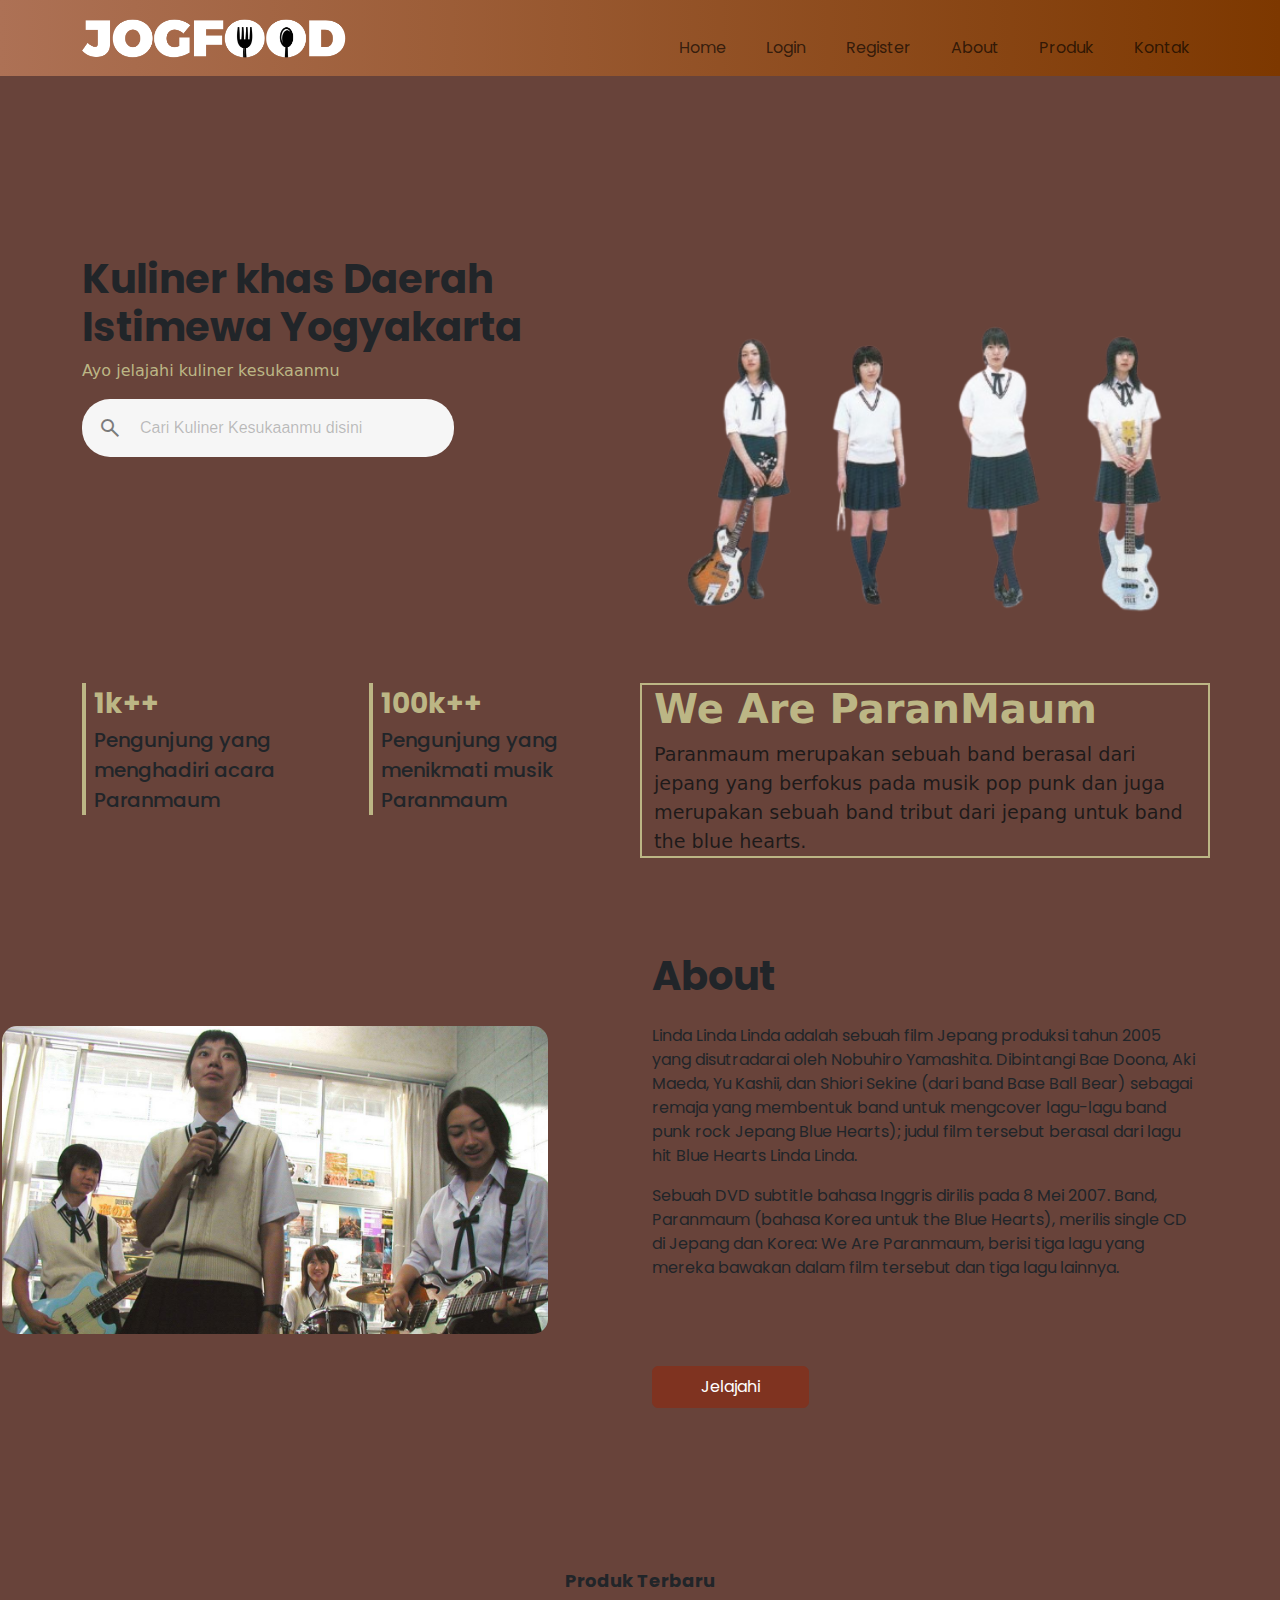
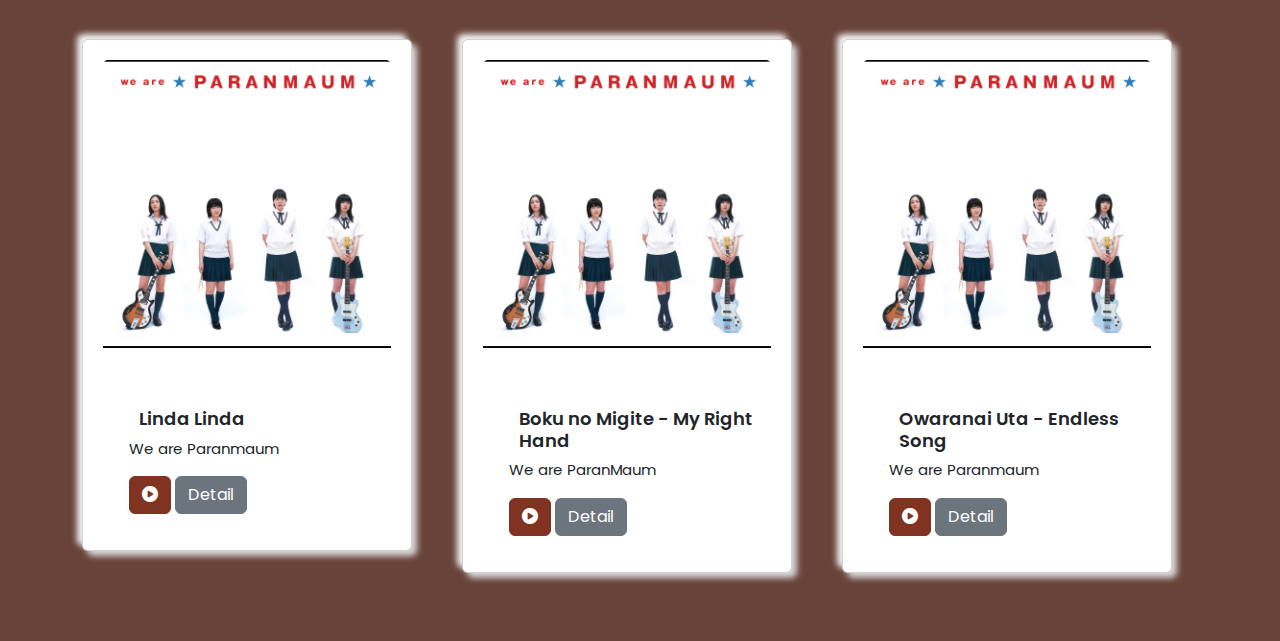
==== index.html @ d75c8ed2 "Second Commit" ====
<!DOCTYPE html>
<html lang="en">
<head>
    <meta charset="UTF-8">
    <meta name="viewport" content="width=device-width, initial-scale=1.0">
    <title>Jogfood</title>
    <link rel="stylesheet" href="styles.css">
    <link rel="stylesheet" href="bootstrap/css/bootstrap.min.css">
    <!---fonts-->
    <link rel="stylesheet" href="https://cdnjs.cloudflare.com/ajax/libs/font-awesome/6.0.0/css/all.min.css">
    <link rel="preconnect" href="https://fonts.googleapis.com">
    <link rel="preconnect" href="https://fonts.gstatic.com" crossorigin>
    <link href="https://fonts.googleapis.com/css2?family=Archivo:ital,wdth,wght@0,62..125,100..900;1,62..125,100..900&family=Poppins:ital,wght@0,100;0,200;0,300;0,400;0,500;0,600;0,700;0,800;0,900;1,100;1,200;1,300;1,400;1,500;1,600;1,700;1,800;1,900&display=swap" rel="stylesheet">
    <!--icons-->
    <link rel="stylesheet" href="https://fonts.googleapis.com/css2?family=Material+Symbols+Outlined:opsz,wght,FILL,GRAD@24,400,0,0&icon_names=search" />
</head>
<body style="background-color: #68433a">
    <!--Navbar-->
    <nav class="navbar navbar-expand-lg bg-body-tertiary" style="background: linear-gradient(to right, #ad7155, #7d3800);">
        <div class="container">
        <a class="navbar-brand" href="#">
            <img src="./assets/icon/jogfood.png" style = "width:264px" alt="Logo">
        </a>
            <button class="navbar-toggler" type="button" data-bs-toggle="collapse" data-bs-target="#navbarNavAltMarkup" aria-controls="navbarNavAltMarkup" aria-expanded="false" aria-label="Toggle navigation">
            <span class="navbar-toggler-icon"></span>
            </button>
        <div class="collapse navbar-collapse" id="navbarNavAltMarkup">
            <div class="navbar-nav ms-auto gap-4 font-poppins" style="transform: translateY(10px);">
                <a class="nav-link"  href="#">Home</a>
                <a class="nav-link" href="login.html">Login</a>
                <a class="nav-link" href="register.html">Register</a>
                <a class="nav-link" href="#about">About</a>
                <a class="nav-link" href="#produk">Produk</a>
                <a class="nav-link" href="#"> Kontak</a>
            </div>
        </div>
        </div>
    </nav>
    <!--Navbar End-->
    <!--main content-->
    <!--banner-->
    <div class="container">
        <div class="row">
            <div class="col-6 d-flex align-items-center">
                <div>
                <h1 class="fs-1 fw-bold font-poppins">
                    Kuliner khas Daerah Istimewa Yogyakarta
                </h1>
                <p style="color:#bcb685">
                    Ayo jelajahi kuliner kesukaanmu
                </p>
                <form>
                    <div class="search">
                        <span class="search-icon material-symbols-outlined">search</span>
                        <input class="search-input" name="search" id="cari" type="search" placeholder="Cari Kuliner Kesukaanmu disini">
                    </div>
                </form>
                </div>
            </div>
            
        <div class="col-6 text-end">
                <img src="./assets/icon/hero.png" alt="hero" width="560px">
            </div>
        </div>
    
        <div class="row mt-5">
            <div class="col-6 d-flex gap-4">
                <div>
                <div class="d-flex flex-column ps-2" style = "border-left: 4px solid #bcb685;">
                    <span class="fs-3 fw-bold font-poppins" style = "color:#bcb685;">1k++</span>
                    <span class="fs-5 fw-medium font-poppins">Pengunjung yang menghadiri acara Paranmaum</span>
                </div>
                </div>

                <div>
                    <div class="d-flex flex-column justify-content-center ps-2" style = "border-left: 4px solid #bcb685;">
                    <span class="fs-3 fw-bold font-poppins" style = "color:#bcb685;">100k++</span>
                    <span class="fs-5 fw-medium font-poppins">Pengunjung yang menikmati musik Paranmaum</span>
                    </div>
                </div>
            </div>
            <div class="col-6 d-flex flex-column" style="border: 2px solid #bcb685;">
            <h1 class="fw-bold" style="color:#bcb685;" class="fs-1 fw-bold font-poppins">We Are ParanMaum</h1>
            <p class="mb-0" style="color: #1a1818ef; font-size: larger;" class="font-archivo">Paranmaum merupakan sebuah band berasal dari jepang yang berfokus pada musik pop punk dan juga merupakan sebuah band tribut dari jepang untuk band the blue hearts.</p>
            </div>
        </div>
    </div>
    <!-- About -->
    <div class="container">
        <section id="about" class="about"></section>
        <div class="row font-poppins my-5">
            <div class="col-6">
                <img src="./assets/icon/lindalinda.jpg" alt="linda" width="100%" class="img-fluid" style="transform: translateX(-80px);">
            </div>
            <div class="col-6 d-flex align-items-center">
                <div>
                    <h1 class="fw-bold mb-4">About</h1>
                    <p>
                        Linda Linda Linda adalah sebuah film Jepang produksi tahun 2005 yang disutradarai oleh Nobuhiro Yamashita. Dibintangi Bae Doona, Aki Maeda, Yu Kashii, dan Shiori Sekine (dari band Base Ball Bear) sebagai 
                        remaja yang membentuk band untuk mengcover lagu-lagu band punk rock Jepang Blue Hearts); judul film tersebut berasal dari lagu hit Blue Hearts Linda Linda. 
                        <span class="d-block mt-3">
                            Sebuah DVD subtitle bahasa Inggris dirilis pada 8 Mei 2007. Band, Paranmaum (bahasa Korea untuk the Blue Hearts), merilis single CD di Jepang dan Korea: We Are Paranmaum, 
                            berisi tiga lagu yang mereka bawakan dalam film tersebut dan tiga lagu lainnya.
                        </span>
                    </p>
                    <a href="#produk" class="btn btn-primary px-5 py-2" style="margin-top: 70px;">Jelajahi</a>
                </div>
            </div>
        </div>
    </div>
    <!--main content end-->
                    <!-- Produk -->
                    <div class="category-section">
                    <div class="container container-custom">
                        <div class="row">
                            <div class="col-12">
                                <h4 class="text-center fw-bold my-5 font-poppins">Produk Terbaru</h4>
                                <section id="produk" class="produk"></section> 
                                <div class="row font-poppins my-5">
                            <div class="col-4">
                                <div class="card">
                                    <img src="./assets/img/weparanmaum.jpg" class="card-img-top" alt="Gambar Produk">
                                    <div class="card-body">
                                        <h5 class="card-title">Linda Linda</h5>
                                        <p class="card-text">We are Paranmaum</p>
                                        <audio id="song1">
                                            <source src="./assets/audio/LindaLindaLinda.mp3" type="audio/mp3">
                                        </audio>
                                        <button type="button" class="btn btn-primary" onclick="togglePlayPause(1)">
                                            <i class="fa fa-play-circle" aria-hidden="true" id="play-icon1"></i>
                                        </button>
                                        <button type="button" class="btn btn-secondary" data-bs-toggle="modal" data-bs-target="#detailModal1">
                                            Detail
                                        </button>
                                    </div>
                                </div>
                            </div>
                            <div class="col-4">                                
                                <div class="card">
                                    <img src="./assets/img/weparanmaum.jpg" class="card-img-top" alt="Gambar Produk">
                                    <div class="card-body">
                                        <h5 class="card-title">Boku no Migite - My Right Hand</h5>
                                        <p class="card-text">We are ParanMaum</p>
                                        <audio id="song2">
                                            <source src="./assets/audio/_PARANMAUM  僕の右手 Boku No Migite - My Right Hand.mp3" type="audio/mp3">
                                        </audio>
                                        <button type="button" class="btn btn-primary" onclick="togglePlayPause(2)">
                                            <i class="fa fa-play-circle" aria-hidden="true" id="play-icon2"></i>
                                        </button>
                                        <button type="button" class="btn btn-secondary" data-bs-toggle="modal" data-bs-target="#detailModal2">
                                            Detail
                                        </button>
                                    </div>
                                </div>
                            </div>
                            <div class="col-4">                                
                                <div class="card">
                                    <img src="./assets/img/weparanmaum.jpg" class="card-img-top" alt="Gambar Produk">
                                    <div class="card-body">
                                        <h5 class="card-title">Owaranai Uta - Endless Song</h5>
                                        <p class="card-text">We are Paranmaum</p>
                                        <audio id="song3">
                                            <source src="./assets/audio/_PARANMAUM  終わらない歌 Owaranai Uta - Endless Song.mp3" type="audio/mp3">
                                        </audio>
                                        <button type="button" class="btn btn-primary" onclick="togglePlayPause(3)">
                                            <i class="fa fa-play-circle" aria-hidden="true" id="play-icon3"></i>
                                        </button>
                                        <button type="button" class="btn btn-secondary" data-bs-toggle="modal" data-bs-target="#detailModal3">
                                            Detail
                                        </button>
                                    </div>
                                </div>
                            </div>
                        </div>
                    </div>
                </div>
            </div>
                    <!-- Modal -->
                    <div class="modal fade" id="detailModal1" tabindex="-1" aria-labelledby="detailModalLabel1" aria-hidden="true">
                        <div class="modal-dialog">
                            <div class="modal-content">
                                <div class="modal-header">
                                    <h5 class="modal-title" id="detailModalLabel1">Linda Linda</h5>
                                    <button type="button" class="btn-close" data-bs-dismiss="modal" aria-label="Close"></button>
                                </div>
                                <div class="modal-body">
                                        <p><strong>Lirik</strong></br>
                                        Dobunezumi mitai ni utsukushiku naritai</br>
                                        Shashin ni wa utsuranai utsukushisa ga aru kara</br>
                                    </br>
                                        Rinda rinda rinda rinda rinda</br>
                                        Rinda rinda rinda rinda rinda</br>
                                        Moshimo boku ga itsuka kimi to deai hanashiau nara</br>
                                        Sonna toki wa douka ai no imi wo shitte kudasai</br>
                                        Rinda rinda rinda rinda rinda</br>
                                        Rinda rinda rinda rinda rinda</br>
                                    </br>
                                        Dobunezumi mitai ni dare yori mo yasashii</br>
                                        Dobunezumi mitai ni nani yori mo atatakaku</br>
                                    </br>
                                        Rinda rinda rinda rinda rinda</br>
                                        Rinda rinda rinda rinda rinda</br>
                                        Moshimo boku ga itsuka kimi to deai hanashiau nara</br>
                                        Sonna toki wa douka ai no imi wo shitte kudasai</br>
                                    </br>
                                        Ai ja nakutemo koi ja nakutemo kimi wo hanashi wa shinai</br>
                                        Kesshite makenai tsuyoi chikara wo boku wa hitotsu dake motsu</br>
                                        Rinda rinda rinda rinda rinda</br>
                                        Rinda rinda rinda rinda rinda</br>
                                    </br>
                                        Rinda rinda rinda rinda rinda</br>
                                        Rinda rinda rinda rinda rinda</br>
                                        Rinda rinda rinda rinda rinda</br>
                                        Rinda rinda rinda rinda rinda
                                    </p>
                                </div>
                                <div class="modal-footer">
                                    <button type="button" class="btn btn-danger" data-bs-dismiss="modal">Tutup</button>
                                </div>
                            </div>
                        </div>
                    </div>
                    <div class="modal fade" id="detailModal2" tabindex="-1" aria-labelledby="detailModalLabel2" aria-hidden="true">
                        <div class="modal-dialog">
                            <div class="modal-content">
                                <div class="modal-header">
                                    <h5 class="modal-title" id="detailModalLabel2">Boku no Migite</h5>
                                    <button type="button" class="btn-close" data-bs-dismiss="modal" aria-label="Close"></button>
                                </div>
                                <div class="modal-body">
                                    <p><strong>Lirik</strong></br>
                                        Boku no migite o shirimasen ka...</br>
                                        Boku no migite o shirimasen ka</br>
                                        Yukue humei ni narimashita</br>
                                        Himeite hai no mo hontajuu</br>
                                        Machijuu niku baru yo</br>
                                    </br>
                                        Ima sugu sagashini ikana hito</br>
                                        Saa hayaku mitsuke na hito</br>
                                        Yume ni uetanora iru</br>
                                        Konya hoete iru</br>
                                    </br>
                                        Mita koto mo nai yo na</br>
                                        Hiza no hiji kata de</br>
                                        Kitta koto mo nai yo na</br>
                                        Utai kata o shitai</br>
                                        Da - ka - ra</br>
                                        Boku no migite o shirimasen ka</br>
                                    </br>
                                        Ningen wa minna yowai kedo</br>
                                        Yume wa kanarazu kanaunda</br>
                                        Hitomi no oku ni nemuri kaketa</br>
                                        Fujikenai gokoro</br>
                                    </br>
                                        Ima ni mo me kara koboresoo na</br>
                                        Namida no wake ga iemasen</br>
                                        Kyoo mo ashita mo asatte mo</br>
                                        Nani ka o sagasu deshoo</br>
                                    </br>
                                        Mita koto mo nai yo na</br>
                                        Maikurofuon no nigiru kata de</br>
                                        Kitta koto mo nai yo na</br>
                                        Utai kata suru yo</br>
                                        Da - ka - ra</br>
                                        Boku no migite o shirimasen ka</br>
                                    </p>
                                </div>
                                <div class="modal-footer">
                                    <button type="button" class="btn btn-danger" data-bs-dismiss="modal">Tutup</button>
                                </div>
                            </div>
                        </div>
                    </div>
                    <div class="modal fade" id="detailModal3" tabindex="-1" aria-labelledby="detailModalLabel3" aria-hidden="true">
                        <div class="modal-dialog">
                            <div class="modal-content">
                                <div class="modal-header">
                                    <h5 class="modal-title" id="detailModalLabel3">Owaranai Uta</h5>
                                    <button type="button" class="btn btn-close" data-bs-dismiss="modal" aria-label="Close"></button>
                                </div>
                                <div class="modal-body">
                                    <p><strong>Lirik</strong></br>
                                        Owaranai uta wo utaou</br>
                                        Kusottare no sekai no tame</br>
                                        Owaranai uta wo utaou</br>
                                        Subete no kuzudomo no tame ni</br>
                                        Owaranai uta wo utaou</br>
                                        Boku ya kimi ya karera no tame</br>
                                        Owaranai uta wo utaou</br>
                                        Ashita ni wa waraeru you ni</br>
                                    </br>
                                        Yo no naka ni tsumetaku sarete</br>
                                        Hitoribotchi de naita yoru</br>
                                        Mou dame da to omou koto wa</br>
                                        Ima made nando demo atta</br>
                                        Shinjitsu no shunkan wa itsumo</br>
                                        Shinu hodo kowai mono dakara</br>
                                        Nige dashitaku natta koto wa</br>
                                        Ima made nandomo atta</br>
                                    </br>
                                        Owaranai uta wo utaou</br>
                                        Kusottare no sekai no tame</br>
                                        Owaranai uta wo utaou</br>
                                        Subete no kuzudomo no tame ni</br>
                                        Owaranai uta wo utaou</br>
                                        Boku ya kimi ya karera no tame</br>
                                        Owaranai uta wo utaou</br>
                                        Ashita ni wa waraeru you ni</br>
                                    </br>
                                        Nareai wa suki ja nai kara</br>
                                        Gokai saretemo shou ga nai</br>
                                        Sore demo boku wa kimi no koto wo</br>
                                        Itsu datte omoidasu darou</br>
                                    </br>
                                        Owaranai uta wo utaou</br>
                                        Kusottare no sekai no tame</br>
                                        Owaranai uta wo utaou</br>
                                        Subete no kuzudomo no tame ni</br>
                                        Owaranai uta wo utaou</br>
                                        Boku ya kimi ya karera no tame</br>
                                        Owaranai uta wo utaou</br>
                                        Ashita ni wa waraeru you ni</br>
                                    </br>
                                        Owaranai uta wo utaou</br>
                                        Kusottare no sekai no tame</br>
                                        Owaranai uta wo utaou</br>
                                        Subete no kuzudomo no tame ni</br>
                                        Owaranai uta wo utaou</br>
                                        Hitoribotchi de naita yoru</br>
                                        Owaranai uta wo utaou</br>
                                        Kichigai atsukai sareta hibi</br>
                                    </br>
                                        Owaranai uta wo utaou</br>
                                        Kusottare no sekai no tame</br>
                                        Owaranai uta wo utaou</br>
                                        Subete no kuzudomo no tame ni</br>
                                        Owaranai uta wo utaou</br>
                                        Boku ya kimi ya karera no tame</br>
                                        Owaranai uta wo utaou</br>
                                        Ashita ni wa waraeru you ni</br>
                                    </p>
                                </div>
                                <div class="modal-footer">
                                    <button type="button" class="btn btn-danger" data-bs-dismiss="modal">Tutup</button>
                                </div>
                            </div>
                        </div>
                    </div>
                </div>
            </div>
<script src="https://cdn.jsdelivr.net/npm/bootstrap@5.3.3/dist/js/bootstrap.bundle.min.js"></script>
<script>
function togglePlayPause(n) {
let audio = document.getElementById('song' + n);
    if (audio.paused) {
        audio.play();
        document.getElementById('play-icon' + n).classList.remove('fa-play-circle');
        document.getElementById('play-icon' + n).classList.add('fa-pause-circle');
    } else {
        audio.pause();
        document.getElementById('play-icon' + n).classList.remove('fa-pause-circle');
        document.getElementById('play-icon' + n).classList.add('fa-play-circle');
        }
    }
</script> 
</body>
</html>
---- styles.css ----
:root{
  --primary : #7f3320;
  --background : #471b10;
  --secondary : #211d1d;
  --third : #ffc42c;
  --font : #fff;
}

/*fonts*/
.font-poppins {
  font-family: 'Poppins', sans-serif !important;
}
.font-archivo {
  font-family: 'Archivo', sans-serif !important;
}

/*search-bar*/
.search {
  --padding : 16px;
  
  
  width: max-content;
  display: flex;
  align-items: center;
  justify-content: center;
  padding: var(--padding);
  border-radius: 28px;
  background-color: #f6f6f6;
  transition: box-shadow 0.25s;
}

.search:focus-within {
  box-shadow: 0 0 2px rgba(0, 0, 0, 0.75);
}

.search-input {
  font-size: 16px;
  font-family: 'Lexend', sans-serif;
  color: #333333;
  margin-left: var(--padding);
  outline: none;
  border: none;
  background: transparent;
  width: 300px;;
}

.search-input::placeholder {
  color: rgba(0, 0, 0, 0.25);
}

  .search-icon {
  font-size: 20px;
  color: rgba(0, 0, 0, 0.5);
}

/*component*/
.btn-primary {
  background-color: var(--primary) !important;
  border-color: var(--primary) !important;
}
.btn-primary:hover {
  background-color: var(--third) !important;
  border-color: var(--third) !important;
}

/*navbar*/
.active {
  color: var(--third) !important;
}
.nav-link:hover {
  color: var(--third) !important;
}

/*image*/
.img-fluid {
  height: auto;
  border-radius: 15px;
  object-fit: cover;
  display: block;
  margin: 120px auto;
}

/*song*/
#play1 {
  display: flex;
  width: 50px;
  height: 50px;
  margin: 0 auto;
  cursor: pointer;
}

/*card*/
.card {
  padding: 20px;
  width: 330px;
  min-height: 370px;
  border-radius: 20px;
  background: #e8e8e8;
  box-shadow: 5px 5px 6px #dadada,
                  -5px -5px 6px #f6f6f6;
      transition: 0.4s;
    gap: 1rem;
    display: flex;
    cursor: pointer;
    }
  
  .card:hover {
      translate: 0 -10px;
  }
  
  .card-title {
      font-size: 18px;
      font-weight: 600;
      color: #2e54a7;
      margin: 15px 0 0 10px;
  }
  
  .card-image {
      min-height: 170px;
      background-color: #c9c9c9;
      border-radius: 15px;
      box-shadow: inset 8px 8px 10px #c3c3c3,
              inset -8px -8px 10px #cfcfcf;
  }
  
  .card-body {
      margin: 13px 0 0 10px;
      color: rgb(31, 31, 31);
      font-size: 15px;
  }
  
  .footer {
      float: right;
      margin: 28px 0 0 18px;
      font-size: 13px;
      color: #636363;
  }
  
  .by-name {
      font-weight: 700;
  }

  /*category*/
  .category-section {
    padding: 20px;
}
.category-section h4 {
    font-size: 18px;
}
.category-section .see-more {
    float: right;
    font-size: 14px;
}
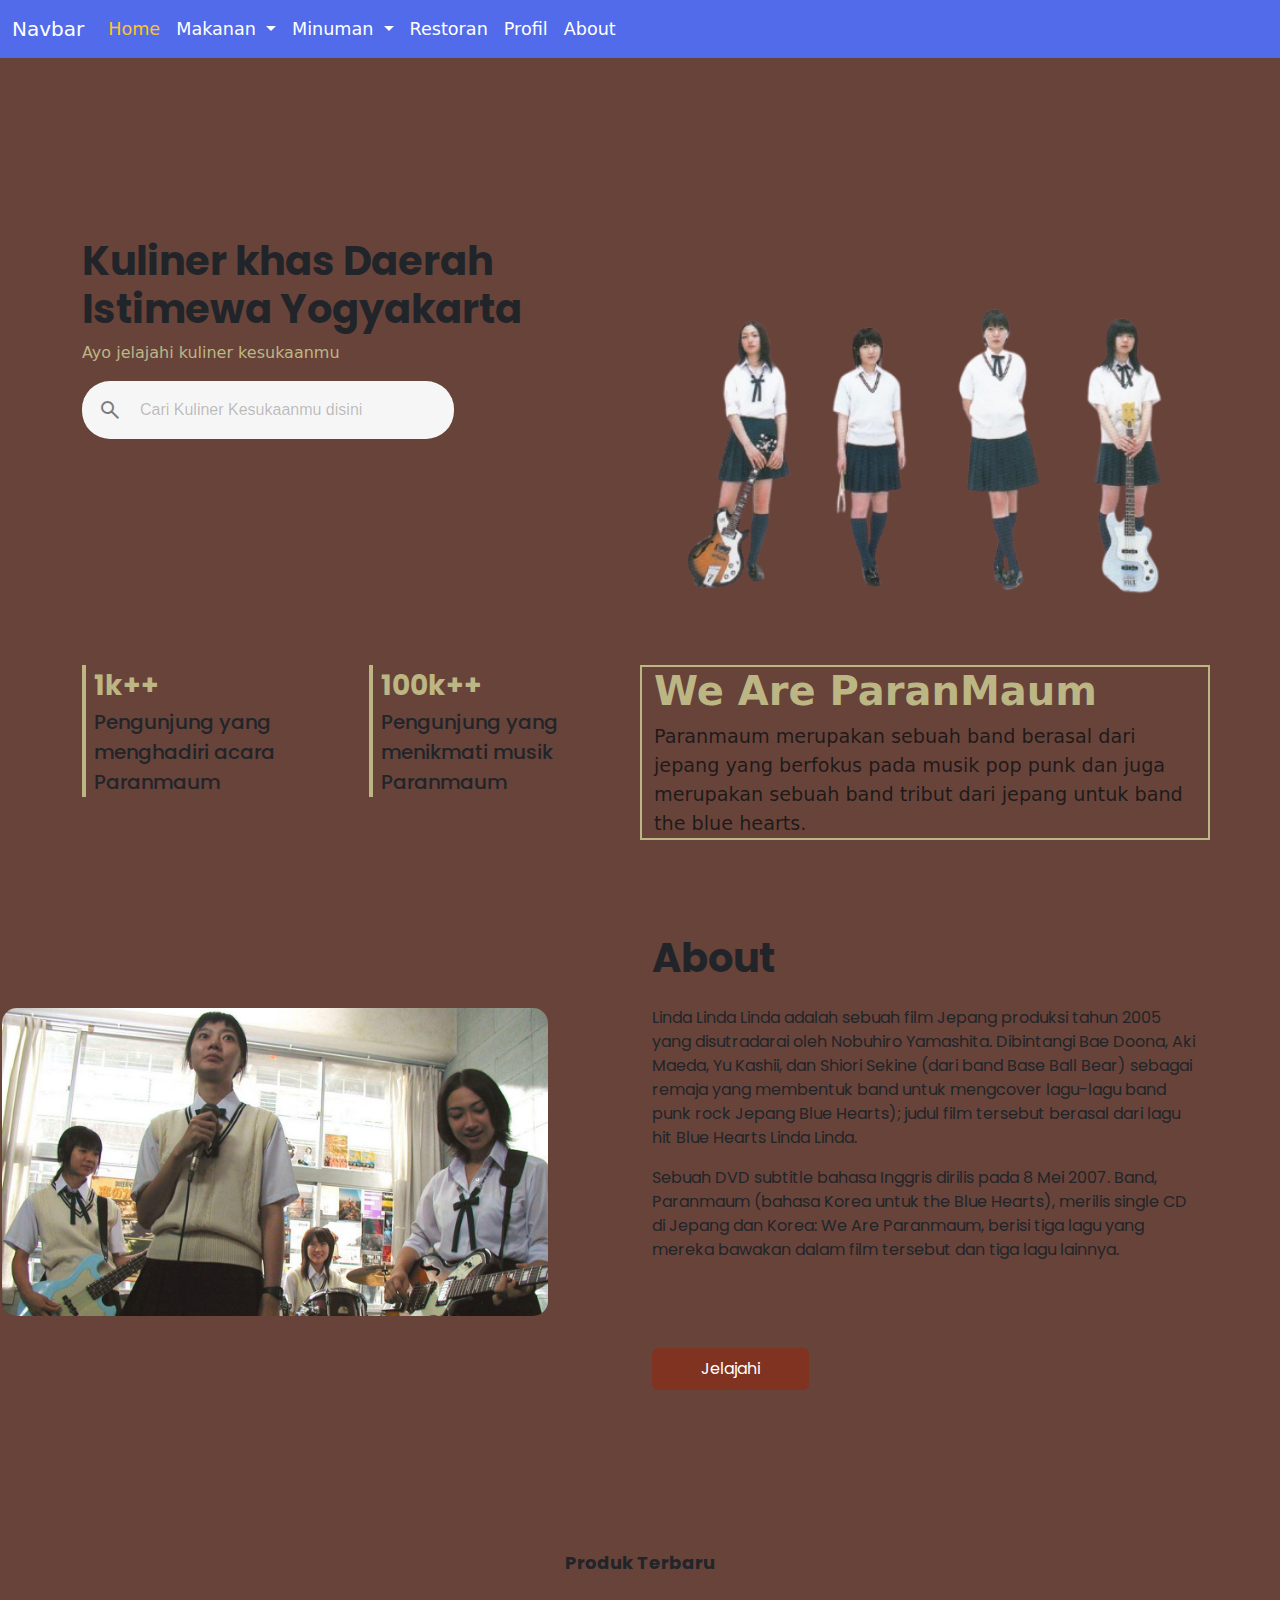
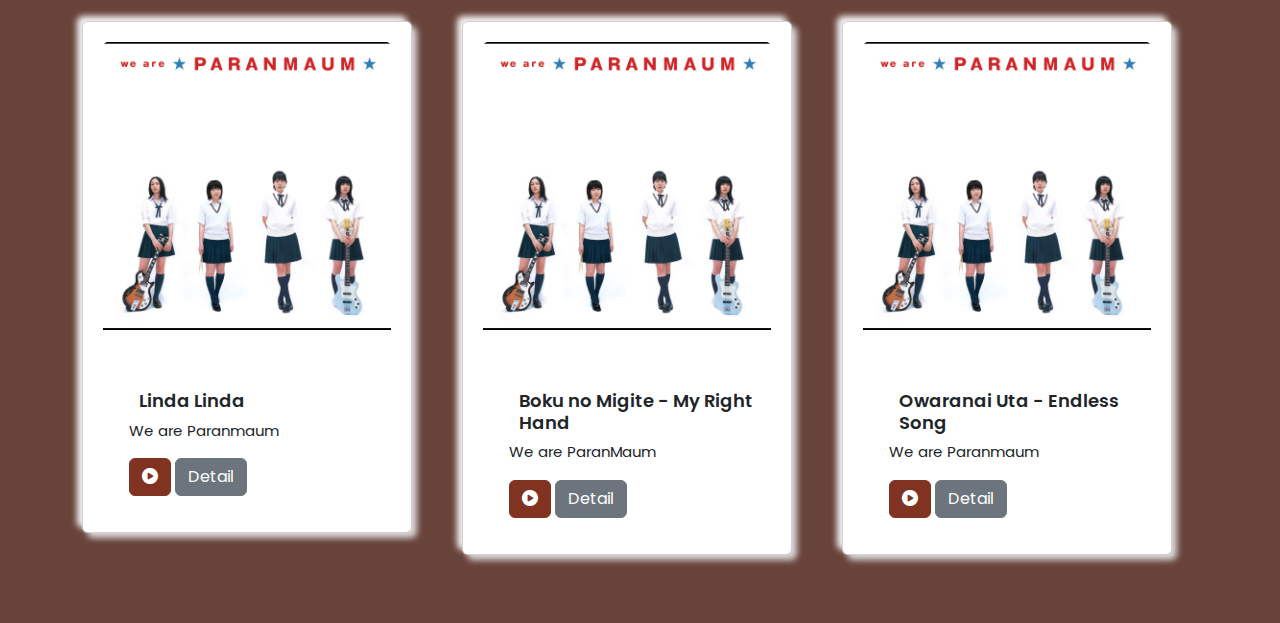
==== commit ff843302: "kommitt njirr" ====
--- a/index.html
+++ b/index.html
@@ -16,26 +16,58 @@
 </head>
 <body style="background-color: #68433a">
     <!--Navbar-->
-    <nav class="navbar navbar-expand-lg bg-body-tertiary" style="background: linear-gradient(to right, #ad7155, #7d3800);">
-        <div class="container">
-        <a class="navbar-brand" href="#">
-            <img src="./assets/icon/jogfood.png" style = "width:264px" alt="Logo">
-        </a>
-            <button class="navbar-toggler" type="button" data-bs-toggle="collapse" data-bs-target="#navbarNavAltMarkup" aria-controls="navbarNavAltMarkup" aria-expanded="false" aria-label="Toggle navigation">
-            <span class="navbar-toggler-icon"></span>
+    <nav class="navbar navbar-expand-lg navbar-dark" style="background-color: #516BEB;">
+        <div class="container-fluid">
+            <a class="navbar-brand" href="#">Navbar</a>
+            <button class="navbar-toggler" type="button" data-bs-toggle="collapse" data-bs-target="#navbarSupportedContent"
+                aria-controls="navbarSupportedContent" aria-expanded="false" aria-label="Toggle navigation">
+                <span class="navbar-toggler-icon"></span>
             </button>
-        <div class="collapse navbar-collapse" id="navbarNavAltMarkup">
-            <div class="navbar-nav ms-auto gap-4 font-poppins" style="transform: translateY(10px);">
-                <a class="nav-link"  href="#">Home</a>
-                <a class="nav-link" href="login.html">Login</a>
-                <a class="nav-link" href="register.html">Register</a>
-                <a class="nav-link" href="#about">About</a>
-                <a class="nav-link" href="#produk">Produk</a>
-                <a class="nav-link" href="#"> Kontak</a>
-            </div>
+            <div class="collapse navbar-collapse" id="navbarSupportedContent">
+                <ul class="navbar-nav me-auto mb-2 mb-lg-0">
+                <li class="nav-item">
+                    <a class="nav-link active" aria-current="page" href="#">Home</a>
+                </li>
+            <li class="nav-item dropdown">
+                <a class="nav-link dropdown-toggle" href="#" id="navbarDropdown" role="button" data-bs-toggle="dropdown"
+                aria-expanded="false">
+                Makanan
+                </a>
+                <div class="dropdown-menu" aria-labelledby="navbarDropdown">
+                    <ul>
+                        <li><a class="dropdown-item" href="#">Makanan Manis</a></li>
+                        <li><a class="dropdown-item" href="#">Makanan Asin</a></li>
+                        <li><a class="dropdown-item" href="#">Makanan Ringan</a></li>
+                        <li><a class="dropdown-item" href="#">Viral Food</a></li>
+                    </ul>
+                </div>
+            </li>
+            <li class="nav-item dropdown">
+                <a class="nav-link dropdown-toggle" href="#" id="navbarDropdown" role="button" data-bs-toggle="dropdown"
+                aria-expanded="false">
+                Minuman
+                </a>
+                <div class="dropdown-menu" aria-labelledby="navbarDropdown">
+                    <ul>
+                        <li><a class="dropdown-item" href="#">Minuman Tradisional</a></li>
+                        <li><a class="dropdown-item" href="#">Minuman Non Tradisional</a></li>
+                        <li><a class="dropdown-item" href="#">Viral Drink</a></li>
+                    </ul>
+                </div>
+            </li>
+            <li class="nav-item">
+                <a class="nav-link" href="#">Restoran</a>
+            </li>
+            <li class="nav-item">
+                <a class="nav-link" href="profil.html">Profil</a>
+            </li>
+            <li class="nav-item">
+                <a class="nav-link" href="about.html">About</a>
+            </li>
+        </ul>
+    </div>
         </div>
-        </div>
-    </nav>
+            </nav>
     <!--Navbar End-->
     <!--main content-->
     <!--banner-->
--- a/styles.css
+++ b/styles.css
@@ -1,24 +1,77 @@
-:root{
-  --primary : #7f3320;
-  --background : #471b10;
-  --secondary : #211d1d;
-  --third : #ffc42c;
-  --font : #fff;
+:root {
+  --primary: #7f3320;
+  --background: #471b10;
+  --secondary: #211d1d;
+  --third: #ffc42c;
+  --font: #fff;
 }
 
 /*fonts*/
 .font-poppins {
-  font-family: 'Poppins', sans-serif !important;
+  font-family: "Poppins", sans-serif !important;
 }
 .font-archivo {
-  font-family: 'Archivo', sans-serif !important;
+  font-family: "Archivo", sans-serif !important;
+}
+
+/*navbar*/
+.navbar-dark .navbar-nav a.nav-link {
+  color: #ffffff;
+  font-size: 1.1em;
+}
+.dropdown-menu {
+  box-shadow: 0 3px 6px rgba(0, 0, 0, 0.16), 0 3px 6px rgba(0, 0, 0, 0.23);
+  border: none;
+  border-radius: 0;
+  padding: 0.7em;
+}
+@media only screen and (min-width: 992px) {
+  .dropdown:hover .dropdown-menu {
+    display: flex;
+  }
+  .dropdown-menu.show {
+    display: flex;
+  }
+}
+.dropdown-menu ul {
+  list-style: none;
+  padding: 0;
+}
+.dropdown-menu li .dropdown-item {
+  color: gray;
+  font-size: 1em;
+  padding: 0.5em 1em;
+}
+.dropdown-menu li .dropdown-item:hover {
+  background-color: #f1f1f1;
+}
+.dropdown-menu li:first-child a {
+  font-weight: bold;
+  font-size: 1.2em;
+  text-transform: uppercase;
+  color: #516beb;
+}
+.dropdown-menu li:first-child a:hover {
+  background-color: #f1f1f1;
+}
+@media only screen and (max-width: 992px) {
+  .dropdown-menu.show {
+    flex-wrap: wrap;
+    max-height: 350px;
+    overflow-y: scroll;
+  }
+}
+@media only screen and (min-width: 992px) and (max-width: 1140px) {
+  .dropdown:hover .dropdown-menu {
+    width: 40vw;
+    flex-wrap: wrap;
+  }
 }
 
 /*search-bar*/
 .search {
-  --padding : 16px;
-  
-  
+  --padding: 16px;
+
   width: max-content;
   display: flex;
   align-items: center;
@@ -35,20 +88,20 @@
 
 .search-input {
   font-size: 16px;
-  font-family: 'Lexend', sans-serif;
+  font-family: "Lexend", sans-serif;
   color: #333333;
   margin-left: var(--padding);
   outline: none;
   border: none;
   background: transparent;
-  width: 300px;;
+  width: 300px;
 }
 
 .search-input::placeholder {
   color: rgba(0, 0, 0, 0.25);
 }
 
-  .search-icon {
+.search-icon {
   font-size: 20px;
   color: rgba(0, 0, 0, 0.5);
 }
@@ -96,58 +149,56 @@
   min-height: 370px;
   border-radius: 20px;
   background: #e8e8e8;
-  box-shadow: 5px 5px 6px #dadada,
-                  -5px -5px 6px #f6f6f6;
-      transition: 0.4s;
-    gap: 1rem;
-    display: flex;
-    cursor: pointer;
-    }
-  
-  .card:hover {
-      translate: 0 -10px;
-  }
-  
-  .card-title {
-      font-size: 18px;
-      font-weight: 600;
-      color: #2e54a7;
-      margin: 15px 0 0 10px;
-  }
-  
-  .card-image {
-      min-height: 170px;
-      background-color: #c9c9c9;
-      border-radius: 15px;
-      box-shadow: inset 8px 8px 10px #c3c3c3,
-              inset -8px -8px 10px #cfcfcf;
-  }
-  
-  .card-body {
-      margin: 13px 0 0 10px;
-      color: rgb(31, 31, 31);
-      font-size: 15px;
-  }
-  
-  .footer {
-      float: right;
-      margin: 28px 0 0 18px;
-      font-size: 13px;
-      color: #636363;
-  }
-  
-  .by-name {
-      font-weight: 700;
-  }
-
-  /*category*/
-  .category-section {
-    padding: 20px;
+  box-shadow: 5px 5px 6px #dadada, -5px -5px 6px #f6f6f6;
+  transition: 0.4s;
+  gap: 1rem;
+  display: flex;
+  cursor: pointer;
+}
+
+.card:hover {
+  translate: 0 -10px;
+}
+
+.card-title {
+  font-size: 18px;
+  font-weight: 600;
+  color: #2e54a7;
+  margin: 15px 0 0 10px;
+}
+
+.card-image {
+  min-height: 170px;
+  background-color: #c9c9c9;
+  border-radius: 15px;
+  box-shadow: inset 8px 8px 10px #c3c3c3, inset -8px -8px 10px #cfcfcf;
+}
+
+.card-body {
+  margin: 13px 0 0 10px;
+  color: rgb(31, 31, 31);
+  font-size: 15px;
+}
+
+.footer {
+  float: right;
+  margin: 28px 0 0 18px;
+  font-size: 13px;
+  color: #636363;
+}
+
+.by-name {
+  font-weight: 700;
+}
+
+/*category*/
+.category-section {
+  padding: 20px;
 }
 .category-section h4 {
-    font-size: 18px;
+  font-size: 18px;
 }
 .category-section .see-more {
-    float: right;
-    font-size: 14px;
-}+  float: right;
+  font-size: 14px;
+}
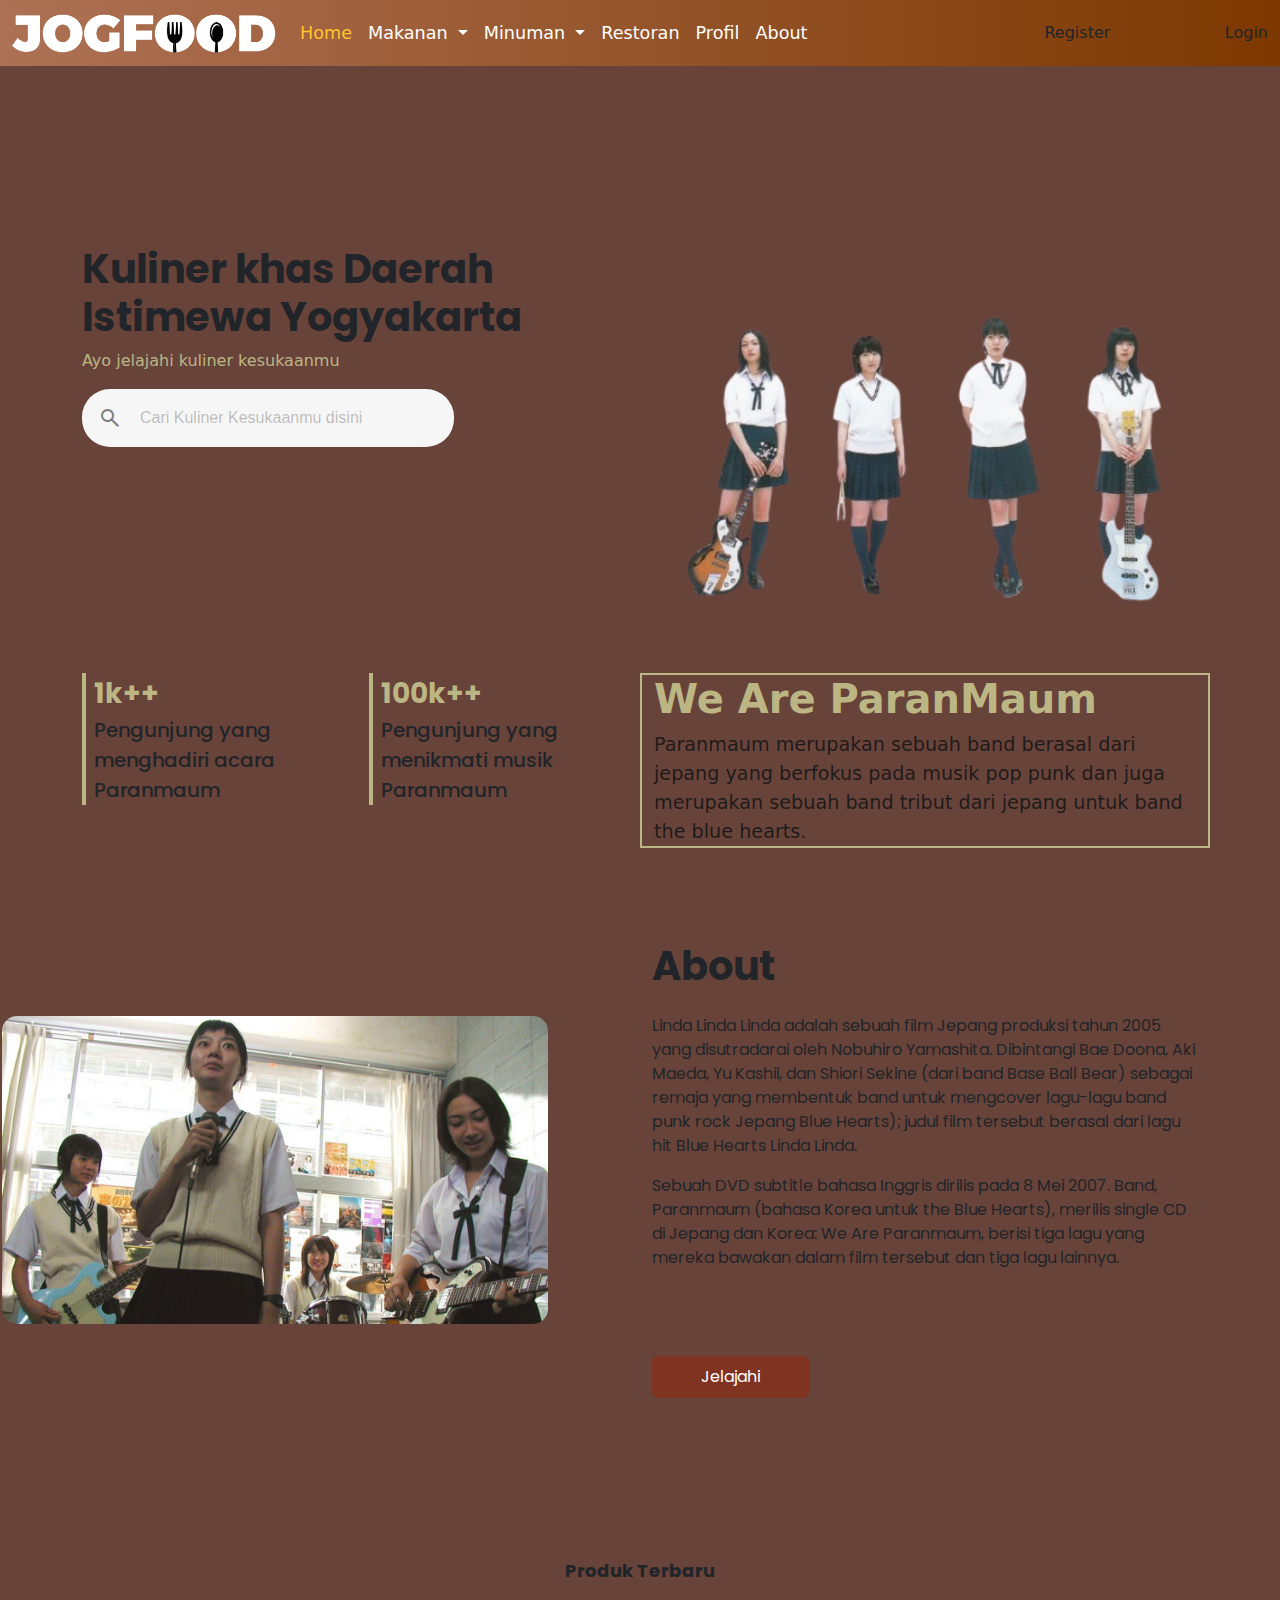
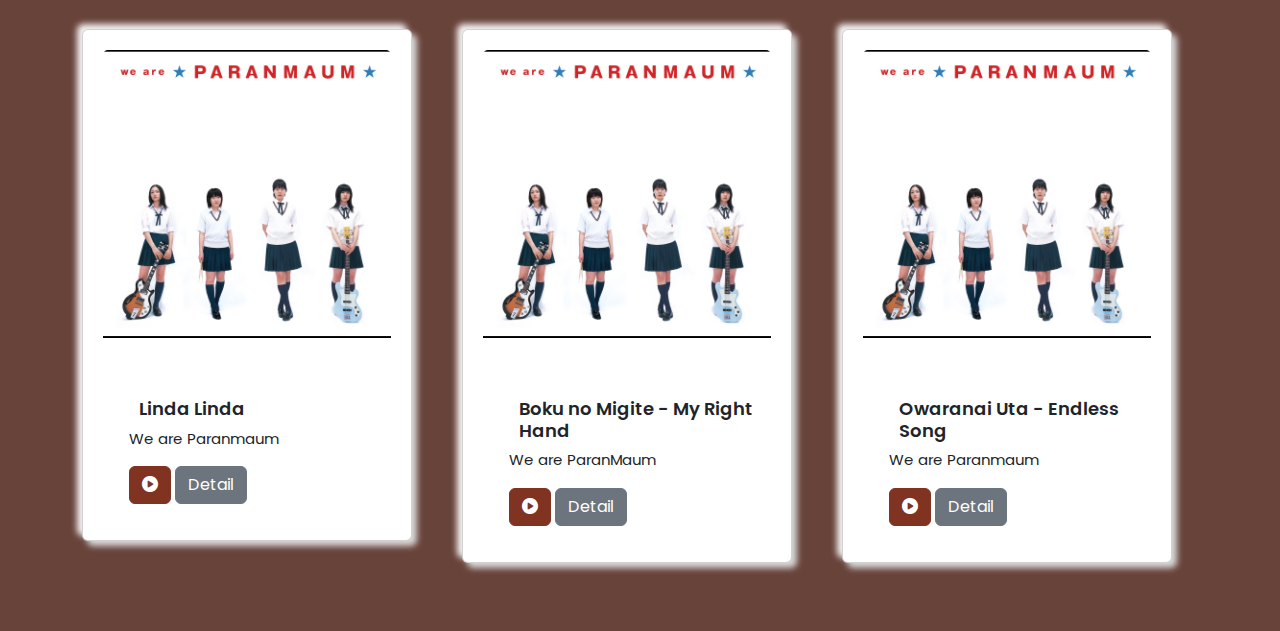
==== commit 51436853: "thrd commit" ====
--- a/index.html
+++ b/index.html
@@ -16,9 +16,10 @@
 </head>
 <body style="background-color: #68433a">
     <!--Navbar-->
-    <nav class="navbar navbar-expand-lg navbar-dark" style="background-color: #516BEB;">
+    <nav class="navbar navbar-expand-lg navbar-dark" style="background: linear-gradient(to right, #ad7155, #7d3800);">
         <div class="container-fluid">
-            <a class="navbar-brand" href="#">Navbar</a>
+            <img src="./assets/icon/jogfood.png" width=264px alt="Logo">
+            <a class="navbar-brand" href="#"></a>
             <button class="navbar-toggler" type="button" data-bs-toggle="collapse" data-bs-target="#navbarSupportedContent"
                 aria-controls="navbarSupportedContent" aria-expanded="false" aria-label="Toggle navigation">
                 <span class="navbar-toggler-icon"></span>
@@ -65,6 +66,11 @@
                 <a class="nav-link" href="about.html">About</a>
             </li>
         </ul>
+        <div class="d-flex ms-auto my-2 my-lg-0">
+            <div class="nav-item"><a class="nav-link" href="register.html">Register</a></div>
+        </div>
+        <div class="d-flex ms-auto my-2 my-lg-0">
+            <div class="nav-item"><a class="nav-link" href="login.html">Login</a></div>
     </div>
         </div>
             </nav>
--- a/styles.css
+++ b/styles.css
@@ -56,7 +56,7 @@
 }
 @media only screen and (max-width: 992px) {
   .dropdown-menu.show {
-    flex-wrap: wrap;
+    flex-wrap:  wrap;
     max-height: 350px;
     overflow-y: scroll;
   }
